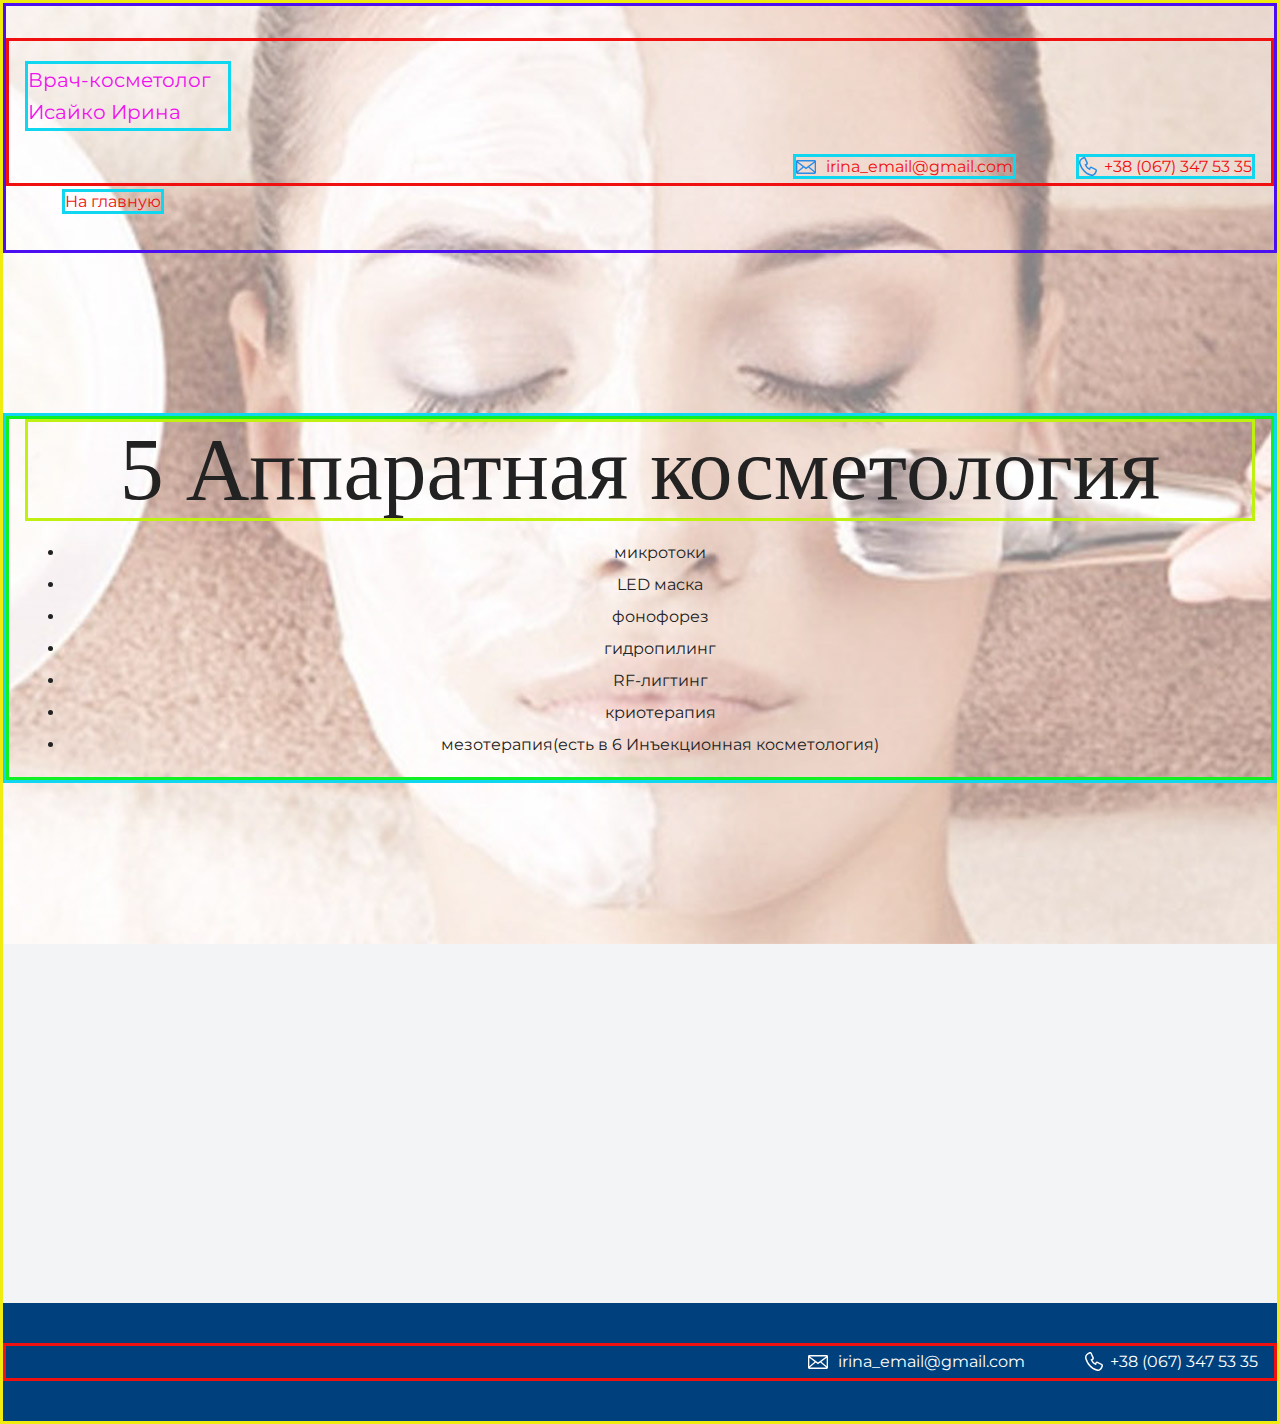
==== apparatnaya-kosmetologiya.html @ c9ee4a35 "косметолог продолжение" ====
<!DOCTYPE html>
<html lang="ru">
  <head>
    <meta charset="UTF-8">
    <link rel="stylesheet" href="style.css">
    <link href="https://fonts.googleapis.com/css?family=Montserrat:400,500,700|Old+Standard+TT&display=swap&subset=cyrillic" rel="stylesheet">
    <title>Аппаратная косметология</title>
  </head>

  <body>
    <header class="page-header">
      <div class="container">
        <p class="name">Врач-косметолог Исайко Ирина</p>
        <a class="header-email" href="#">irina_email@gmail.com</a>
        <a class="header-phone" href="#">+38 (067) 347 53 35</a>
      </div>
      <nav class="blog-navigation">
        <a href="index.html">На главную</a>
      </nav>
    </header>

    <section class="hero-image">
      <div class="container">
        <h1 class="heading">5 Аппаратная косметология</h1>
        <ul>
          <li>микротоки</li>
          <li>LED маска</li>
          <li>фонофорез</li>
          <li>гидропилинг</li>
          <li>RF-лигтинг</li>
          <li>криотерапия</li>
          <li>мезотерапия(есть в 6 Инъекционная косметология)</li>
        </ul>
      </div>
    </section>

    <footer class="page-footer">
      <div class="container">
        <a class="footer-email" href="#">irina_email@gmail.com</a>
        <a class="footer-phone" href="#">+38 (067) 347 53 35</a>
      </div>
    </footer>
  </body>
</html>
---- style.css ----
body {
  margin: 0;
  min-width: 960px;
  font-family: "Montserrat", "Helvetica", "Arial", sans-serif;
  font-size: 16px;
  line-height: 32px;
  color: #222222;
  background-color: #f2f4f6;
  background-image: url("img/hero-bg.jpg");
  background-repeat: no-repeat;
  background-position: top center;
  border: #f0ec10 solid 3px;

}

.container {
  max-width: 928px;
  margin: 0 auto;
  padding: 0 16px;
  border: #10f023 solid 3px;

}

.page-header {
  margin: 0 0 160px;
  padding: 32px 0 32px;
  border: #4c10f0 solid 3px;

}

.page-header .container,
.page-footer .container {
  max-width: 1408px;
  text-align: right;
  border: #f01010 solid 3px;
}

p.name {
  text-align: left;
  color: #f010f0;
  font-size: 20px;
  max-width: 200px;
  /* text-decoration: none; */
  /* background-repeat: no-repeat; */
  /* background-position: left; */

  border: #10d6f0 solid 3px;

}

.page-header a {
  margin-left: 56px;
  color: #f01010;
  text-decoration: none;
  background-repeat: no-repeat;
  background-position: left;
  border: #10d6f0 solid 3px;

}

.header-email {
  padding-left: 30px;
  background-image: url("img/icon-email-header.svg");
}

.header-phone {
  padding-left: 25px;
  background-image: url("img/icon-phone-header.svg");
}

.hero-image {
  margin-bottom: 520px;
  border: #10d6f0 solid 3px;
}

.hero-image .container {
  max-width: 1408px;
  text-align: center;
  /* border: #c7f010 solid 3px; */

}

.heading {
  margin: 0 0 16px;
  font-family: "Old Standard TT", "Times", "Times New Roman", serif;
  font-size: 88px;
  line-height: 96px;
  font-weight: 400;
  border: #bff010 solid 3px;

}

.hero-image p {
  margin: 0;
  font-size: 32px;
  line-height: 48px;
  border: #10d6f0 solid 3px;

}

.intro {
  margin: 0 0 120px;
  border: #10d6f0 solid 3px;

}

.subheading {
  margin: 0 0 56px;
  font-family: "Old Standard TT", "Times", "Times New Roman", serif;
  font-size: 64px;
  line-height: 80px;
  font-weight: 400;
  text-align: center;
  border: #f08710 solid 3px;

}

.user-image {
  margin: 0 0 32px;
  text-align: center;
  border: #f010bf solid 3px;

}

#catalog A {
  color: #666;
}
#catalog A:hover {
  color: #1fa0e2;
}
#catalog DIV {
  width: 300px; /* Ширина */
  margin: 0 5px 15px 0; /* Отступы */
  text-align: center; /* Выравнивание по центру */
  display: inline-block; /* Строчно-блочный элемент */
  vertical-align: top; /* Выравнивание по верхнему краю */
}
#catalog P {
  margin: 0 5px;
}
#catalog SPAN {
  color: #ccc; font-size: 0.8em;
}

.intro h3,
.portfolio h3 {
  margin: 0 0 12px;
  font-size: 28px;
  line-height: 40px;
  font-weight: 500;
  border: #e1f010 solid 3px;

}

.intro p {
  margin: 0 0 32px;
  border: #180303 solid 3px;

}

.portfolio {
  margin: 0 0 120px;
  border: #10d6f0 solid 3px;

}

.project-image {
  margin: 0 0 24px;
  text-align: center;
  border: #f0c710 solid 3px;

}

.page-footer {
  padding: 40px 0;
  background-color: #00417d;
  color: #ffffff;
}

.page-footer a {
  margin-left: 56px;
  color: inherit;
  text-decoration: none;
  background-repeat: no-repeat;
  background-position: left;
}

.footer-email {
  padding-left: 30px;
  background-image: url("img/icon-email-footer.svg");
}

.footer-phone {
  padding-left: 25px;
  background-image: url("img/icon-phone-footer.svg");
}
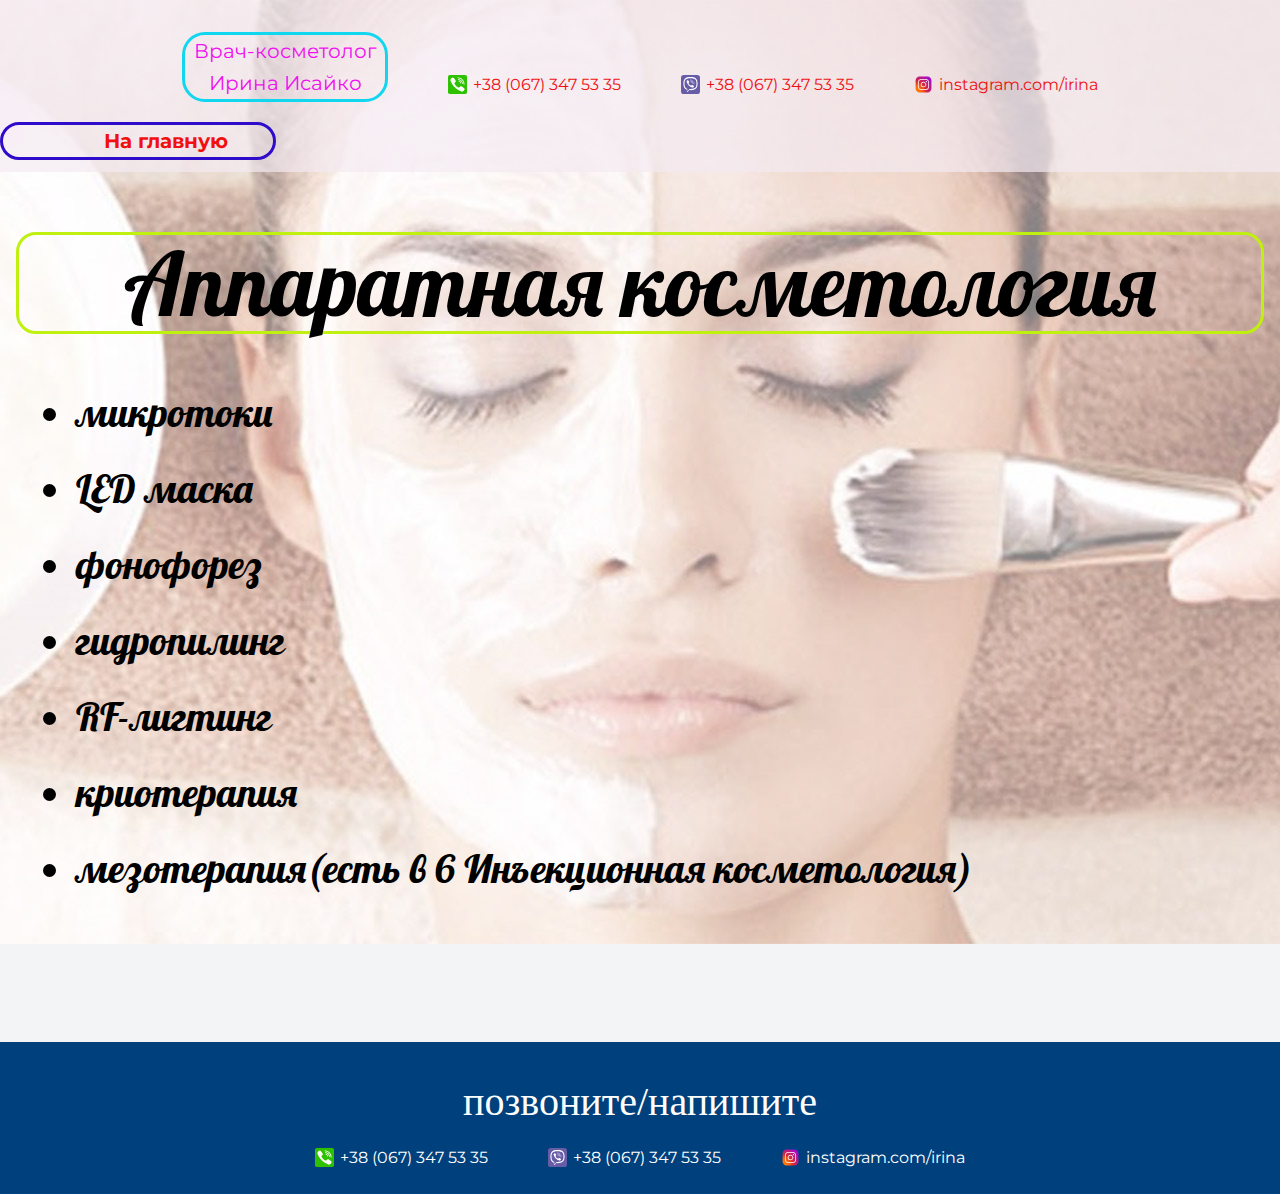
==== commit 4372f3af: "02-12-2020" ====
--- a/apparatnaya-kosmetologiya.html
+++ b/apparatnaya-kosmetologiya.html
@@ -4,16 +4,18 @@
     <meta charset="UTF-8">
     <link rel="stylesheet" href="style.css">
     <link href="https://fonts.googleapis.com/css?family=Montserrat:400,500,700|Old+Standard+TT&display=swap&subset=cyrillic" rel="stylesheet">
-    <title>Аппаратная косметология</title>
+    <link href="https://fonts.googleapis.com/css2?family=Lobster&display=swap" rel="stylesheet">
+    <title>Косметолог</title>
   </head>
 
   <body>
     <header class="page-header">
       <div class="container">
-        <p class="name">Врач-косметолог Исайко Ирина</p>
-        <a class="header-email" href="#">irina_email@gmail.com</a>
+        <p class="name">Врач-косметолог Ирина Исайко</p>
         <a class="header-phone" href="#">+38 (067) 347 53 35</a>
-      </div>
+        <a class="header-viber" href="#">+38 (067) 347 53 35</a>
+        <a class="header-instagram" href="#">instagram.com/irina</a>
+      </div>  
       <nav class="blog-navigation">
         <a href="index.html">На главную</a>
       </nav>
@@ -21,8 +23,8 @@
 
     <section class="hero-image">
       <div class="container">
-        <h1 class="heading">5 Аппаратная косметология</h1>
-        <ul>
+        <h1 class="heading">Аппаратная косметология</h1>
+        <ul class="spisok">
           <li>микротоки</li>
           <li>LED маска</li>
           <li>фонофорез</li>
@@ -36,8 +38,11 @@
 
     <footer class="page-footer">
       <div class="container">
-        <a class="footer-email" href="#">irina_email@gmail.com</a>
-        <a class="footer-phone" href="#">+38 (067) 347 53 35</a>
+        <h2 class="subheading">позвоните/напишите</h2>
+
+        <a class="header-phone" href="#">+38 (067) 347 53 35</a>
+        <a class="header-viber" href="#">+38 (067) 347 53 35</a>
+        <a class="header-instagram" href="#">instagram.com/irina</a>
       </div>
     </footer>
   </body>
--- a/style.css
+++ b/style.css
@@ -4,12 +4,12 @@
   font-family: "Montserrat", "Helvetica", "Arial", sans-serif;
   font-size: 16px;
   line-height: 32px;
-  color: #222222;
+  color: black;
   background-color: #f2f4f6;
   background-image: url("img/hero-bg.jpg");
   background-repeat: no-repeat;
   background-position: top center;
-  border: #f0ec10 solid 3px;
+  /* border: #f0ec10 solid 3px; */
 
 }
 
@@ -17,35 +17,39 @@
   max-width: 928px;
   margin: 0 auto;
   padding: 0 16px;
-  border: #10f023 solid 3px;
+  /* border: #10f023 solid 3px; */
 
 }
 
 .page-header {
-  margin: 0 0 160px;
-  padding: 32px 0 32px;
-  border: #4c10f0 solid 3px;
+  margin: 0 0 60px;
+  padding: 12px 0 12px;
+  /* border: #4c10f0 solid 3px; */
+  background-color: #f3e9f1b3;
+
 
 }
 
 .page-header .container,
 .page-footer .container {
   max-width: 1408px;
-  text-align: right;
-  border: #f01010 solid 3px;
+  text-align: center;
+  /* border: #f01010 solid 3px; */
 }
 
 p.name {
-  text-align: left;
+  /* padding-left: 10px; */
+  text-align: center;
   color: #f010f0;
   font-size: 20px;
   max-width: 200px;
+  display: inline-block;
   /* text-decoration: none; */
   /* background-repeat: no-repeat; */
   /* background-position: left; */
 
   border: #10d6f0 solid 3px;
-
+  border-radius: 23px;
 }
 
 .page-header a {
@@ -53,54 +57,91 @@
   color: #f01010;
   text-decoration: none;
   background-repeat: no-repeat;
-  background-position: left;
-  border: #10d6f0 solid 3px;
-
-}
-
-.header-email {
-  padding-left: 30px;
-  background-image: url("img/icon-email-header.svg");
+  background-size: contain;
+  /* background-position-x: left; */
+  /* background-position: left; */
+  /* border: #10d6f0 solid 3px; */
+
 }
 
 .header-phone {
-  padding-left: 25px;
-  background-image: url("img/icon-phone-header.svg");
+  /* width: 16px;
+  height: 16px; */
+  padding-left: 25px;
+  background-image: url("img/phone.svg");
+  /* background-size: contain; */
+}
+
+.header-viber {
+  padding-left: 25px;
+  background-image: url("img/viber.svg");
+  /* background-repeat: no-repeat; */
+  /* background-size: contain; */
+  /* background-position: left; */
+}
+
+.header-instagram {
+  padding-left: 25px;
+  background-image: url("img/instagram.svg");
 }
 
 .hero-image {
-  margin-bottom: 520px;
-  border: #10d6f0 solid 3px;
+  margin-bottom: 60px;
+  min-height: 750px;
+  /* border: #10d6f0 solid 3px; */
 }
 
 .hero-image .container {
   max-width: 1408px;
-  text-align: center;
+  /* text-align: center; */
   /* border: #c7f010 solid 3px; */
 
 }
 
 .heading {
   margin: 0 0 16px;
-  font-family: "Old Standard TT", "Times", "Times New Roman", serif;
+  font-family: 'Lobster', cursive;
   font-size: 88px;
   line-height: 96px;
   font-weight: 400;
   border: #bff010 solid 3px;
-
+  border-radius: 20px;
+  text-align: center;
+}
+
+.spisok {
+  margin-left: 20px;
+  font-family: 'Lobster', cursive;
+  font-size: 40px;
+  line-height: 76px;
+}
+
+/* .heading-image {
+  display: inline-block;
+  position: absolute;
+  float: left;
+  text-align: left;
+} */
+
+img.irina {
+  /* text-align: left; */
+  /* display: inline-block; */
+  margin-right: 20px;
+  border-radius: 23px;
+  border: 3px solid #1de00c;
 }
 
 .hero-image p {
   margin: 0;
   font-size: 32px;
   line-height: 48px;
-  border: #10d6f0 solid 3px;
+  /* border: #10d6f0 solid 3px; */
 
 }
 
 .intro {
   margin: 0 0 120px;
-  border: #10d6f0 solid 3px;
+  /* border: #10d6f0 solid 3px; */
 
 }
 
@@ -111,7 +152,7 @@
   line-height: 80px;
   font-weight: 400;
   text-align: center;
-  border: #f08710 solid 3px;
+  /* border: #f08710 solid 3px; */
 
 }
 
@@ -119,11 +160,15 @@
   margin: 0 0 32px;
   text-align: center;
   border: #f010bf solid 3px;
-
+  border-radius: 23px;
 }
 
 #catalog A {
-  color: #666;
+  color: black;
+  /* vertical-align: bottom; */
+
+  /* border: #180303 solid 3px; */
+
 }
 #catalog A:hover {
   color: #1fa0e2;
@@ -137,30 +182,52 @@
 }
 #catalog P {
   margin: 0 5px;
-}
-#catalog SPAN {
+  /* border: #180303 solid 3px; */
+
+}
+
+.catalog-img {
+  border-radius: 23px 23px 0 0;
+  border: #180303 solid 3px;
+  border-bottom: none;
+}
+
+.catalog-links {
+  border: #180303 solid 3px;
+  border-top: none;
+  border-radius: 0 0 23px 23px;
+  font-size: 20px;
+  font-weight: bold;
+  height: 70px;
+  /* vertical-align: bottom; */
+}
+
+.uslugi {
+  border-radius: 25px 25px 0 0;
+}
+
+/* #catalog SPAN {
   color: #ccc; font-size: 0.8em;
-}
-
-.intro h3,
+} */
+
+/* .intro h3,
 .portfolio h3 {
   margin: 0 0 12px;
   font-size: 28px;
   line-height: 40px;
   font-weight: 500;
   border: #e1f010 solid 3px;
-
-}
-
-.intro p {
+} */
+
+/* .intro p {
   margin: 0 0 32px;
   border: #180303 solid 3px;
-
-}
+  border-radius: 13px;
+} */
 
 .portfolio {
   margin: 0 0 120px;
-  border: #10d6f0 solid 3px;
+  /* border: #10d6f0 solid 3px; */
 
 }
 
@@ -168,11 +235,11 @@
   margin: 0 0 24px;
   text-align: center;
   border: #f0c710 solid 3px;
-
+  border-radius: 23px;
 }
 
 .page-footer {
-  padding: 40px 0;
+  padding: 20px 0;
   background-color: #00417d;
   color: #ffffff;
 }
@@ -182,15 +249,38 @@
   color: inherit;
   text-decoration: none;
   background-repeat: no-repeat;
+  background-size: contain;
   background-position: left;
 }
 
-.footer-email {
+.page-footer .header-phone {
+  margin-left: 0;
+}
+
+.page-footer .subheading {
+  font-size: 40px;
+  margin-bottom: 0;
+}
+
+
+/* .footer-email {
   padding-left: 30px;
   background-image: url("img/icon-email-footer.svg");
-}
-
-.footer-phone {
+} */
+
+/* .footer-phone {
   padding-left: 25px;
   background-image: url("img/icon-phone-footer.svg");
-}
+} */
+
+.blog-navigation {
+  /* margin-left: 0; */
+  font-size: 20px;
+  text-align: center;
+  font-weight: bold;
+  border: rgb(47, 12, 202) solid 3px;
+  width: 270px;
+  border-radius: 20px;
+  /* color: #00417d; */
+  /* text-decoration: none; */
+}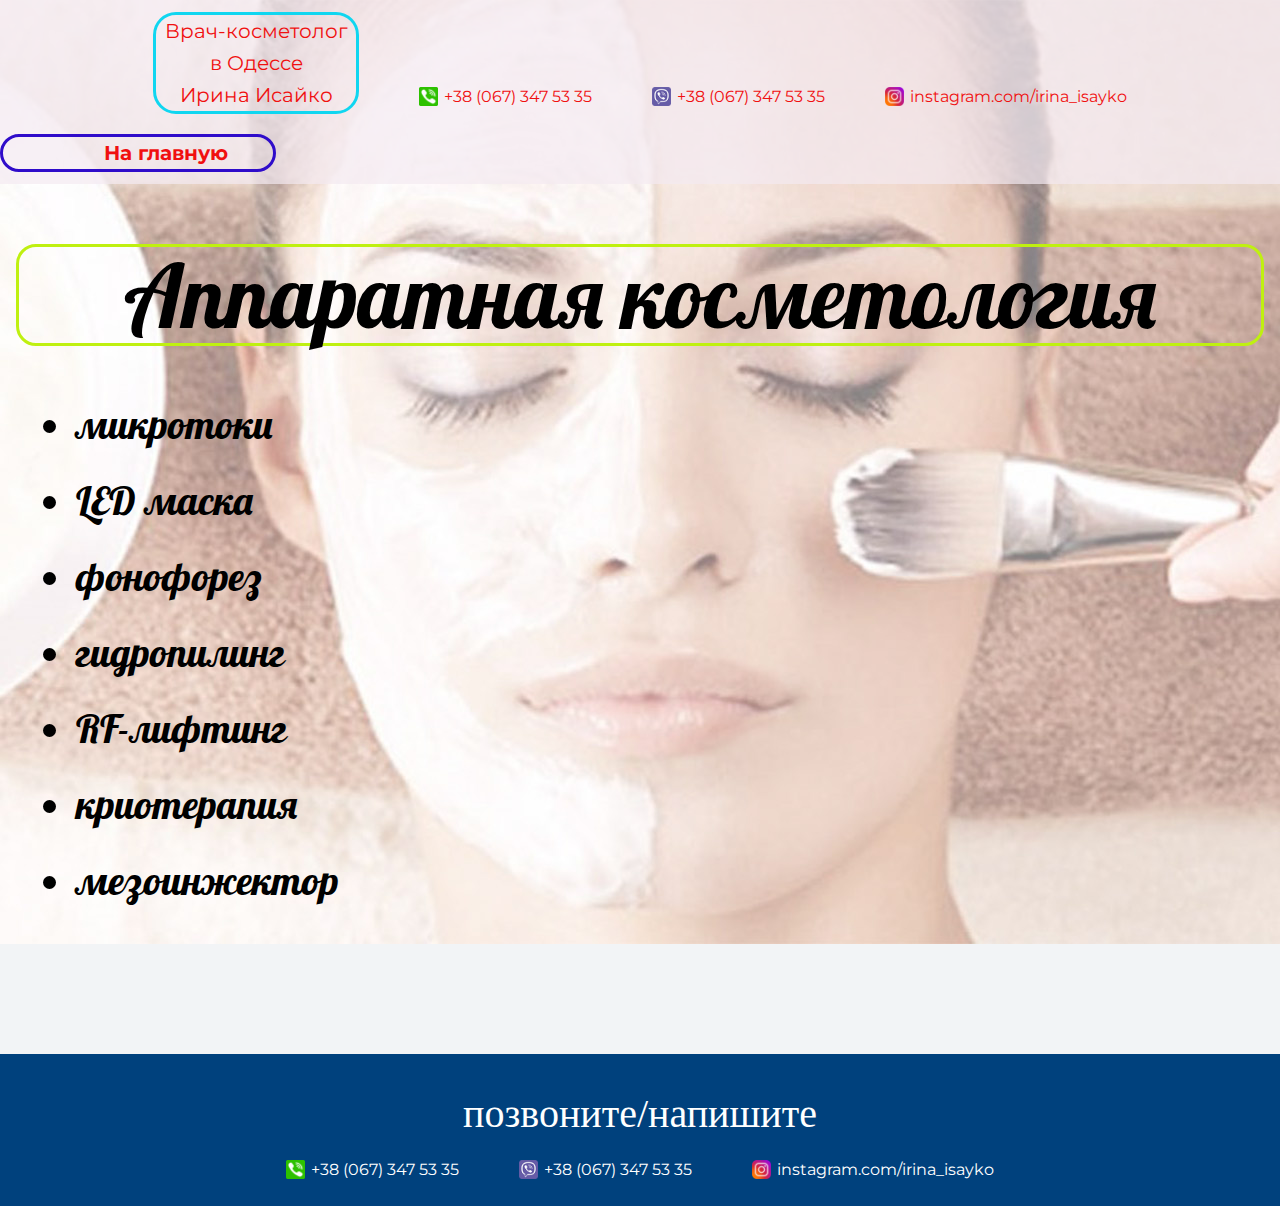
==== commit a2ea3b9c: "04-12-2020" ====
--- a/apparatnaya-kosmetologiya.html
+++ b/apparatnaya-kosmetologiya.html
@@ -11,10 +11,10 @@
   <body>
     <header class="page-header">
       <div class="container">
-        <p class="name">Врач-косметолог Ирина Исайко</p>
+        <p class="name">Врач-косметолог<br>в Одессе<br>Ирина Исайко</p>
         <a class="header-phone" href="#">+38 (067) 347 53 35</a>
         <a class="header-viber" href="#">+38 (067) 347 53 35</a>
-        <a class="header-instagram" href="#">instagram.com/irina</a>
+        <a class="header-instagram" href="#">instagram.com/irina_isayko</a>
       </div>  
       <nav class="blog-navigation">
         <a href="index.html">На главную</a>
@@ -29,9 +29,9 @@
           <li>LED маска</li>
           <li>фонофорез</li>
           <li>гидропилинг</li>
-          <li>RF-лигтинг</li>
+          <li>RF-лифтинг</li>
           <li>криотерапия</li>
-          <li>мезотерапия(есть в 6 Инъекционная косметология)</li>
+          <li>мезоинжектор</li>
         </ul>
       </div>
     </section>
@@ -42,7 +42,7 @@
 
         <a class="header-phone" href="#">+38 (067) 347 53 35</a>
         <a class="header-viber" href="#">+38 (067) 347 53 35</a>
-        <a class="header-instagram" href="#">instagram.com/irina</a>
+        <a class="header-instagram" href="#">instagram.com/irina_isayko</a>
       </div>
     </footer>
   </body>
--- a/style.css
+++ b/style.css
@@ -40,10 +40,11 @@
 p.name {
   /* padding-left: 10px; */
   text-align: center;
-  color: #f010f0;
+  color: #f01010;
   font-size: 20px;
-  max-width: 200px;
+  width: 200px;
   display: inline-block;
+  margin: 0;
   /* text-decoration: none; */
   /* background-repeat: no-repeat; */
   /* background-position: left; */
@@ -68,13 +69,13 @@
   /* width: 16px;
   height: 16px; */
   padding-left: 25px;
-  background-image: url("img/phone.svg");
+  background-image: url("img/phone.png");
   /* background-size: contain; */
 }
 
 .header-viber {
   padding-left: 25px;
-  background-image: url("img/viber.svg");
+  background-image: url("img/viber.png");
   /* background-repeat: no-repeat; */
   /* background-size: contain; */
   /* background-position: left; */
@@ -82,7 +83,7 @@
 
 .header-instagram {
   padding-left: 25px;
-  background-image: url("img/instagram.svg");
+  background-image: url("img/instagram.png");
 }
 
 .hero-image {
@@ -100,7 +101,7 @@
 
 .heading {
   margin: 0 0 16px;
-  font-family: 'Lobster', cursive;
+  font-family: "Lobster", cursive;
   font-size: 88px;
   line-height: 96px;
   font-weight: 400;
@@ -111,7 +112,7 @@
 
 .spisok {
   margin-left: 20px;
-  font-family: 'Lobster', cursive;
+  font-family: "Lobster", cursive;
   font-size: 40px;
   line-height: 76px;
 }
@@ -164,14 +165,14 @@
 }
 
 #catalog A {
-  color: black;
+  color: #1fa0e2;
   /* vertical-align: bottom; */
 
   /* border: #180303 solid 3px; */
 
 }
 #catalog A:hover {
-  color: #1fa0e2;
+  color: red;
 }
 #catalog DIV {
   width: 300px; /* Ширина */
@@ -281,6 +282,16 @@
   border: rgb(47, 12, 202) solid 3px;
   width: 270px;
   border-radius: 20px;
+  margin-top: 20px;
   /* color: #00417d; */
   /* text-decoration: none; */
+}
+
+/* .next-font {
+  font-family: "Lobster", cursive;
+  font-size: 40px;
+} */
+
+.work {
+  color: #f01010;
 }